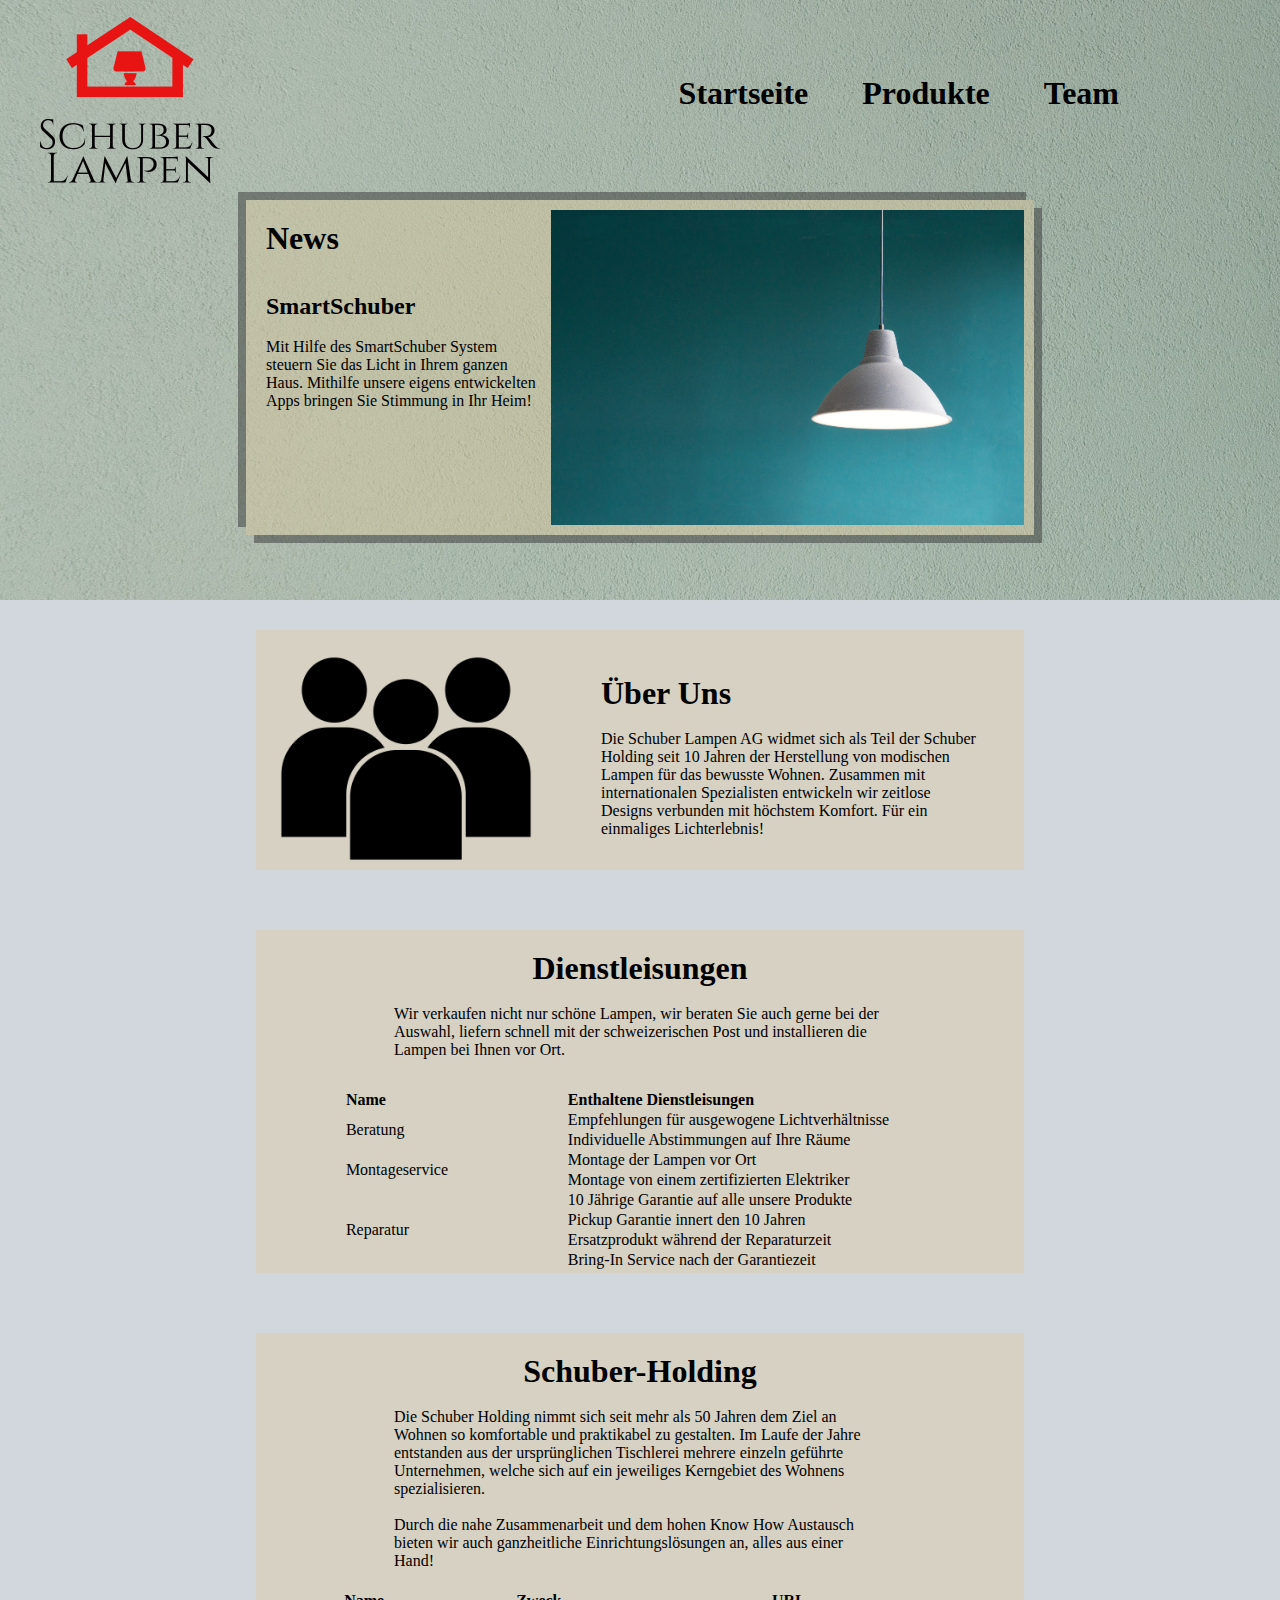
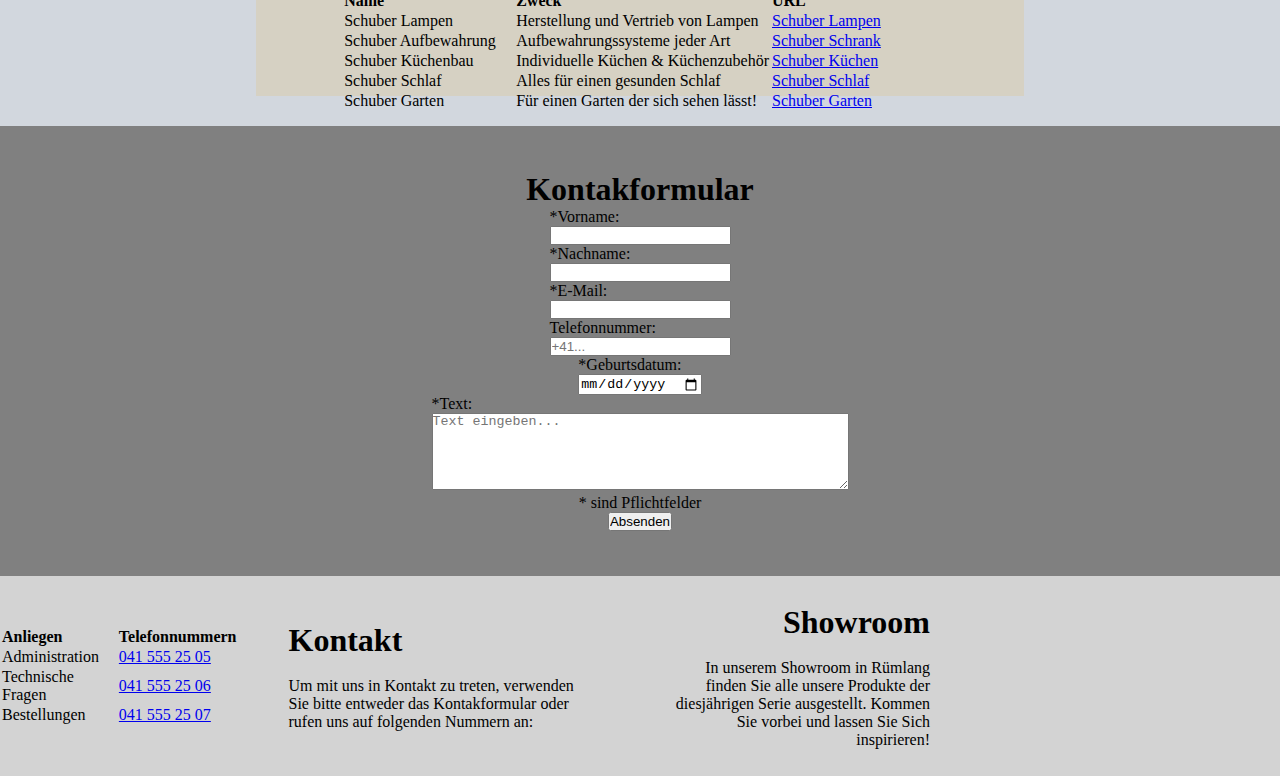
==== main.html @ 24734b68 "patch 28121118" ====
<!DOCTYPE html>
<html lang="en">

<head>
    <meta charset="UTF-8">
    <meta http-equiv="X-UA-Compatible" content="IE=edge">
    <meta name="viewport" content="width=device-width, initial-scale=1.0">
    
    <!--Titel-->
    <title>Schuber Lampen</title>


    <!--CSS stylesheet Verbindung-->
    <link rel="stylesheet" href="mainstyle.css">

    <!--Logo Bild in Titel-->
    <link rel="shortcut icon" href="Schuber Lampen/favicon.ico">

</head>

<body>
    
    <!--Header Abteil-->
    <div class="header-section">

        
        <!--Navigation-->
        <div class="header-navigation">
            
            <!--LogoBild 200x200-->
            <img src="Schuber Lampen/Logo Bild 200x200.png" alt="Logo" class="header-logo">
            
            <div class="navbar">
                <a href="main.html" class="navigation-item">Startseite</a>
                <a href="produkte.html" class="navigation-item">Produkte</a>
                <a href="team.html" class="navigation-item">Team</a>
            </div>

        </div>

        <!--NewsBox-->
        <div class="header-news">
        
            <div class="header-news-container">
                <div class="header-news-itemtext">
                    <h1>News</h1>
                    <br>
                    <br>
                    <h2>SmartSchuber</h2>
                    <br>
                    <p>
                        Mit Hilfe des SmartSchuber System steuern Sie das Licht in Ihrem ganzen Haus. Mithilfe unsere eigens entwickelten Apps bringen Sie Stimmung in Ihr Heim!
                    </p>
                </div>

                <div class="header-news-itembild">
                    <img src="Unsplash Bilder/ContentItemBild.jpg" alt="">
                </div>

            </div>

        
        </div>

    </div>
    

    <!--Body Abteil-->
    <div class="body-section">

        <!--Über Uns-->
        <div class="Body-UeberUns">
            
            <div class="UeberUns-Container">

                <div class="UeberUns-Bild">
                    <img src="Unsplash Bilder/pngwing.com.png" alt="">
                </div>

                <div class="UeberUns-Text">
                    <h1>Über Uns</h1>
                    <br>
                    <p>Die Schuber Lampen AG widmet sich als Teil der Schuber Holding seit 10 Jahren der Herstellung von modischen Lampen für das bewusste Wohnen.
                        Zusammen mit internationalen Spezialisten entwickeln wir zeitlose Designs verbunden mit höchstem Komfort. Für ein einmaliges Lichterlebnis!
                    </p>
                </div>
                


            </div>
        
        </div>

        <!--Dienstleistungen-->
        <div class="Body-Dienstleistungen">
            
            <div class="Dienstleistungen-Container">
                
                <div class="Dienstleistungen-Text">
                    <h1>Dienstleisungen</h1>
                    <br>
                    <p>
                        Wir verkaufen nicht nur schöne Lampen, wir beraten Sie auch gerne bei der Auswahl, liefern schnell mit der schweizerischen Post und installieren die Lampen bei Ihnen vor Ort.
                    </p>
                </div>
                
                <div class="Dienstleistungen-Tabelle">
                    <table>
                        <tr>
                            <th>Name</th>
                            <th>Enthaltene Dienstleisungen</th>
                        </tr>
                        
                        <tr>
                            <td rowspan="2">Beratung</td>
                            <td>Empfehlungen für ausgewogene Lichtverhältnisse</td>
                        </tr>
                        
                        <tr>
                            <td>Individuelle Abstimmungen auf Ihre Räume</td>
                        </tr>
                        
                        <tr>
                            <td rowspan="2">Montageservice</td>
                            <td>Montage der Lampen vor Ort</td>
                        </tr>
                        
                        <tr>
                            <td>Montage von einem zertifizierten Elektriker</td>
                        </tr>
                        
                        <tr>
                            <td rowspan="4">Reparatur</td>
                            <td>10 Jährige Garantie auf alle unsere Produkte</td>
                        </tr>
                        
                        <tr>
                            <td>Pickup Garantie innert den 10 Jahren</td>
                        </tr>
                        
                        <tr>
                            <td>Ersatzprodukt während der Reparaturzeit</td>
                        </tr>
                        
                        <tr>
                            <td>Bring-In Service nach der Garantiezeit</td>
                        </tr>
                    </table>            
                </div>

            </div>

        </div>


        <!--Schuber Holding-->
        <div class="Body-SchuberHolding">
            
            <div class="SchuberHolding-Container">
                
                <div class="SchuberHolding-Text">
                    <h1>Schuber-Holding</h1>
                    <br>
                    <p>
                        Die Schuber Holding nimmt sich seit mehr als 50 Jahren dem Ziel an Wohnen so komfortable und praktikabel zu gestalten. Im Laufe der Jahre entstanden aus der ursprünglichen Tischlerei mehrere einzeln geführte Unternehmen, welche sich auf ein jeweiliges Kerngebiet des Wohnens spezialisieren.
                        <br>
                        <br>
                        Durch die nahe Zusammenarbeit und dem hohen Know How Austausch bieten wir auch ganzheitliche Einrichtungslösungen an, alles aus einer Hand!
                    </p>
                </div>

                <div class="SchuberHolding-Tabelle">
                    <table>
                        <tr>
                            <th class="SH-Table-Name">Name</th>
                            <th class="SH-Table-Zweck">Zweck</th>
                            <th class="SH-Table-URL">URL</th>
                        </tr>
                            <td class="SH-Table-Name">Schuber Lampen</td>
                            <td class="SH-Table-Zweck">Herstellung und Vertrieb von Lampen</td>
                            <td class="SH-Table-URL"><a href="www.schuber-lampen.ch">Schuber Lampen</a></td>
                        <tr>
                            <td class="SH-Table-Name">Schuber Aufbewahrung</td>
                            <td class="SH-Table-Zweck">Aufbewahrungssysteme jeder Art</td>
                            <td class="SH-Table-URL"><a href="www.schuber-schrank.ch">Schuber Schrank</a></td>
                        </tr>
        
                        <tr>
                            <td class="SH-Table-Name">Schuber Küchenbau</td>
                            <td class="SH-Table-Zweck">Individuelle Küchen & Küchenzubehör</td>
                            <td class="SH-Table-URL"><a href="www.schuber.ch/kuechen">Schuber Küchen</a></td>
                        </tr>
        
                        <tr>
                            <td class="SH-Table-Name">Schuber Schlaf</td>
                            <td class="SH-Table-Zweck">Alles für einen gesunden Schlaf</td>
                            <td class="SH-Table-URL"><a href="www.schuber.ch/schlaf">Schuber Schlaf</a></td>
                        </tr>
        
                        <tr>
                            <td class="SH-Table-Name">Schuber Garten</td>
                            <td class="SH-Table-Zweck">Für einen Garten der sich sehen lässt!</td>
                            <td class="SH-Table-URL"><a href="www.schuber.ch/garten">Schuber Garten</a></td>
                        </tr>
        
                    </table>
                </div>

            </div>

        </div>
        
    </div>


    <!--PreFooter Abteil-->
    <div class="prefooter-section">
        <!--KontaktFormular-->
        <div class="prefooter-ContactFormula">
            
            <div class="ContactFormula-Container">

                <div class="CF-Text">
                    <h1>Kontakformular</h1>
                </div>

                <form class="Kontaktformular" action="https://formlog.offline.ch/log" method="post">
                    <div class="KF-Vorname">
                        <label for="Vorname">*Vorname:</label> <br>
                        <input type="text" name="Vorname" id="Vorname" required>
                    </div>

                    <div class="KF-Nachname">
                        <label for="Nachname">*Nachname:</label> <br>
                        <input type="text" name="Nachname" id="Nachname" required> 
                    </div>
                    
                    <div class="KF-Email">
                        <label for="E-Mail">*E-Mail:</label> <br>
                        <input type="email" name="E-Mail" id="E-Mail" required>
                    </div>

                    <div class="KF-Tel">
                        <label for="Telefonnummer">Telefonnummer:</label> <br>
                        <input type="tel" name="Telefonnummer" id="Telefonnummer" placeholder="+41...">
                    </div>

                    <div class="KF-GbD">
                        <label for="Geburtsdatum">*Geburtsdatum:</label> <br>
                        <input type="date" name="Geburtsdatum" id="Geburtsdatum" required>
                    </div>

                    <div class="KF-Text">
                        <label for="Text">*Text:</label> <br>
                        <textarea name="Text" id="Text" cols="50" rows="5" placeholder="Text eingeben..." maxlength="1000" required></textarea>
                    </div>
                    
                    <p>* sind Pflichtfelder</p>
                    
                    <div class="KF-SubmitButton">
                        <input type="submit" value="Absenden">
                    </div>

                </form>

            </div>

        </div>

    </div>
    
    
    <!--Footer Abteil-->
    <div class="footer-section">
        
        <div class="footer-Container">


            <!--Kontakt-->
            <div class="footer-contact">
                
                <div class="Kontakt-Container">
                    
                    <div class="Kontakt-Tabelle">
                        <table>
                            <tr>
                                <th>Anliegen</th>
                                <th>Telefonnummern</th>
                            </tr>
                            
                            <tr>
                                <td>Administration</td>
                                <td><a href="tel:+41 555 25 05">041 555 25 05</a></td>
                            </tr>
                            
                            <tr>
                                <td>Technische Fragen</td>
                                <td><a href="tel:+41 555 25 06">041 555 25 06</a></td>
                            </tr>
                            
                            <tr>
                                <td>Bestellungen</td>
                                <td><a href="tel:+41 555 25 07">041 555 25 07</a></td>
                            </tr>
                        </table>
                    </div>

                    <div class="Kontakt-Text">
                        <h1>Kontakt</h1>
                        <br>
                        <p>
                            Um mit uns in Kontakt zu treten, verwenden Sie bitte entweder das Kontakformular oder rufen uns auf folgenden Nummern an:
                        </p>
                    </div>
                    
                </div>
                
    
            </div>
            
    
            <!--Showroom-->        
            <div class="footer-showroom">
                <div class="showroom-Container">
                    <div class="showroom-text">
                        <h1>Showroom</h1>
                        <br>
                        <p>
                            In unserem Showroom in Rümlang finden Sie alle unsere Produkte der diesjährigen Serie ausgestellt.
                            Kommen Sie vorbei und lassen Sie Sich inspirieren!
                        </p>
                    </div>
        
                    <div class="showroom-karte">
                        <iframe src="https://www.google.com/maps/embed?pb=!1m18!1m12!1m3!1d21584.464068269215!2d8.512060520926418!3d47.44980866716486!2m3!1f0!2f0!3f0!3m2!1i1024!2i768!4f13.1!3m3!1m2!1s0x479075314abe0901%3A0x8d23b9f3cc47e027!2zUsO8bWxhbmc!5e0!3m2!1sde!2sch!4v1640543363745!5m2!1sde!2sch" width="300" height="196" style="border:0;" allowfullscreen="" loading="lazy"></iframe>
                    </div>

                </div>

                
            </div>


        </div>

    </div>


</body>
</html>
---- mainstyle.css ----
/*Alles*/
* {
    margin: 0;
    padding: 0;
}


/*Header CSS*/
.header-section {
    background-image: url("Unsplash Bilder/Titelbild.jpg");
    background-repeat: no-repeat;
    background-size: 100%;
    height: 600px;
}

/*Header Navigation*/
.header-navigation {
    display: flex;
    justify-content: space-between;
}

.navbar {
    margin: 75px 136px 0 0;
}

.navigation-item {
    margin: 25px;
    text-decoration: none;
    font-weight: bold;
    color: black;
    font-size: 2rem;
}

.navigation-item:hover {
    color: white;
}

/*Header Logo*/
.header-logo {
    margin-left: 30px;
}

/*Header News*/
.header-news {
    display: flex;
    justify-content: center;
    height: 400px;
}

.header-news-container {
    display: flex;
    justify-content: center;
    padding: 10px;
    width: 60%;
    height: 315px;
    background-color: rgba(219, 201, 159, 0.424);
    box-shadow: 0.5rem 0.5rem rgba(47, 47, 47, 0.472), -0.5rem -0.5rem rgba(47, 47, 47, 0.472)
    
}

.header-news-itemtext {
    display: flex;
    flex-direction: column;
    padding: 10px;
    width: 40%;
}

.header-news-itembild {
    display: flex;
    width: 473px;
    height: 315px;
}





/*Body CSS*/
.body-section {
    background-color: rgba(149, 161, 177, 0.424);
}

/*Body Über Uns*/
.Body-UeberUns {
    display: flex;
    justify-content: center;
    height: 300px;
}

.UeberUns-Container {
    display: flex;
    justify-content: center;
    width: 60%;
    margin: 30px;
    background-color: rgba(219, 201, 159, 0.424);
}

.UeberUns-Text {
    display: flex;
    flex-direction: column;
    padding: 45px;
}

.UeberUns-Bild {
    display: flex;
    width: 300px;
    height: 300px;
}





/*Body Dienstleistungen*/
.Body-Dienstleistungen {
    display: flex;
    justify-content: center;
    height: 403px;
}

.Dienstleistungen-Container {
    display: flex;
    flex-direction: column;
    width: 60%;
    margin: 30px;
    background-color: rgba(219, 201, 159, 0.424);
}

.Dienstleistungen-Text {
    display: flex;
    flex-direction: column;
    align-items: center;
    padding: 20px 138px 0 138px;
}

/*Dienstleistungen Tabelle*/
.Dienstleistungen-Tabelle {
    display: flex;
    align-items: center;
    justify-content: center;
    padding: 30px 0 20px 0;
    text-align: left;
}

.Dienstleistungen-Tabelle th {
    padding-right: 180px;
}

/*.Dienstleistungen-Tabelle td {

}
*/



/*Body Schuber Holding*/
.Body-SchuberHolding {
    display: flex;
    justify-content: center;
    height: 423px;
}

.SchuberHolding-Container {
    display: flex;
    flex-direction: column;
    width: 60%;
    margin: 30px;
    background-color: rgba(219, 201, 159, 0.424);
}

.SchuberHolding-Text {
    display: flex;
    flex-direction: column;
    align-items: center;
    padding: 20px 138px 0 138px;
}

/*SchuberHolding Tabelle*/
.SchuberHolding-Tabelle {
    display: flex;
    align-items: center;
    justify-content: center;
    padding: 20px;
    text-align: left;
}

.SchuberHolding-Tabelle th {
    padding-right: 130px;
}

/*.SH-Table-Name {

}
*/

.SH-Table-Zweck {
    padding-right: 1px;
}

.SH-Table-URL {
    text-decoration: none;
}





/*PreFooter Abteil*/
.prefooter-section {
    background-color: grey;
}

/*PreFooter ContactFormula*/
.prefooter-ContactFormula {
    display: flex;
    justify-content: center;
    height: 450px;
}

.ContactFormula-Container {
    display: flex;
    flex-direction: column;
    justify-content: center;
    align-items: center;
    width: 60%;
}

/*PreFooter KontaktFormular*/
.Kontaktformular {
    display: flex;
    flex-direction: column;
    align-items: center;
}




/*Footer Abteil*/
.footer-section {
    background-color: lightgray;
}

.footer-Container {
    display: flex;
    height: 200px;
}


/*Footer Kontakt*/
.footer-contact {
    width: 50%;
}

.Kontakt-Container {
    display: flex;
}

.Kontakt-Text {
    display: flex;
    flex-direction: column;
    width: 55%;
    justify-content: center;
    padding-right: 60px;
}

.Kontakt-Tabelle {
    display: flex;
    width: 45%;
    align-items: center;
    text-align: left;
    height: 200px;
    padding: 0 50px 0 0;
    justify-content: flex-end;
}


/*Footer Showroom*/
.footer-showroom {
    width: 50%;
}

.showroom-Container {
    display: flex;
}

.showroom-text {
    display: flex;
    flex-direction: column;
    width: 50%;
    text-align: right;
    justify-content: center;
    padding: 0px 50px 0 30px;
}

.showroom-karte {
    margin: 0;
    padding: 0;
}
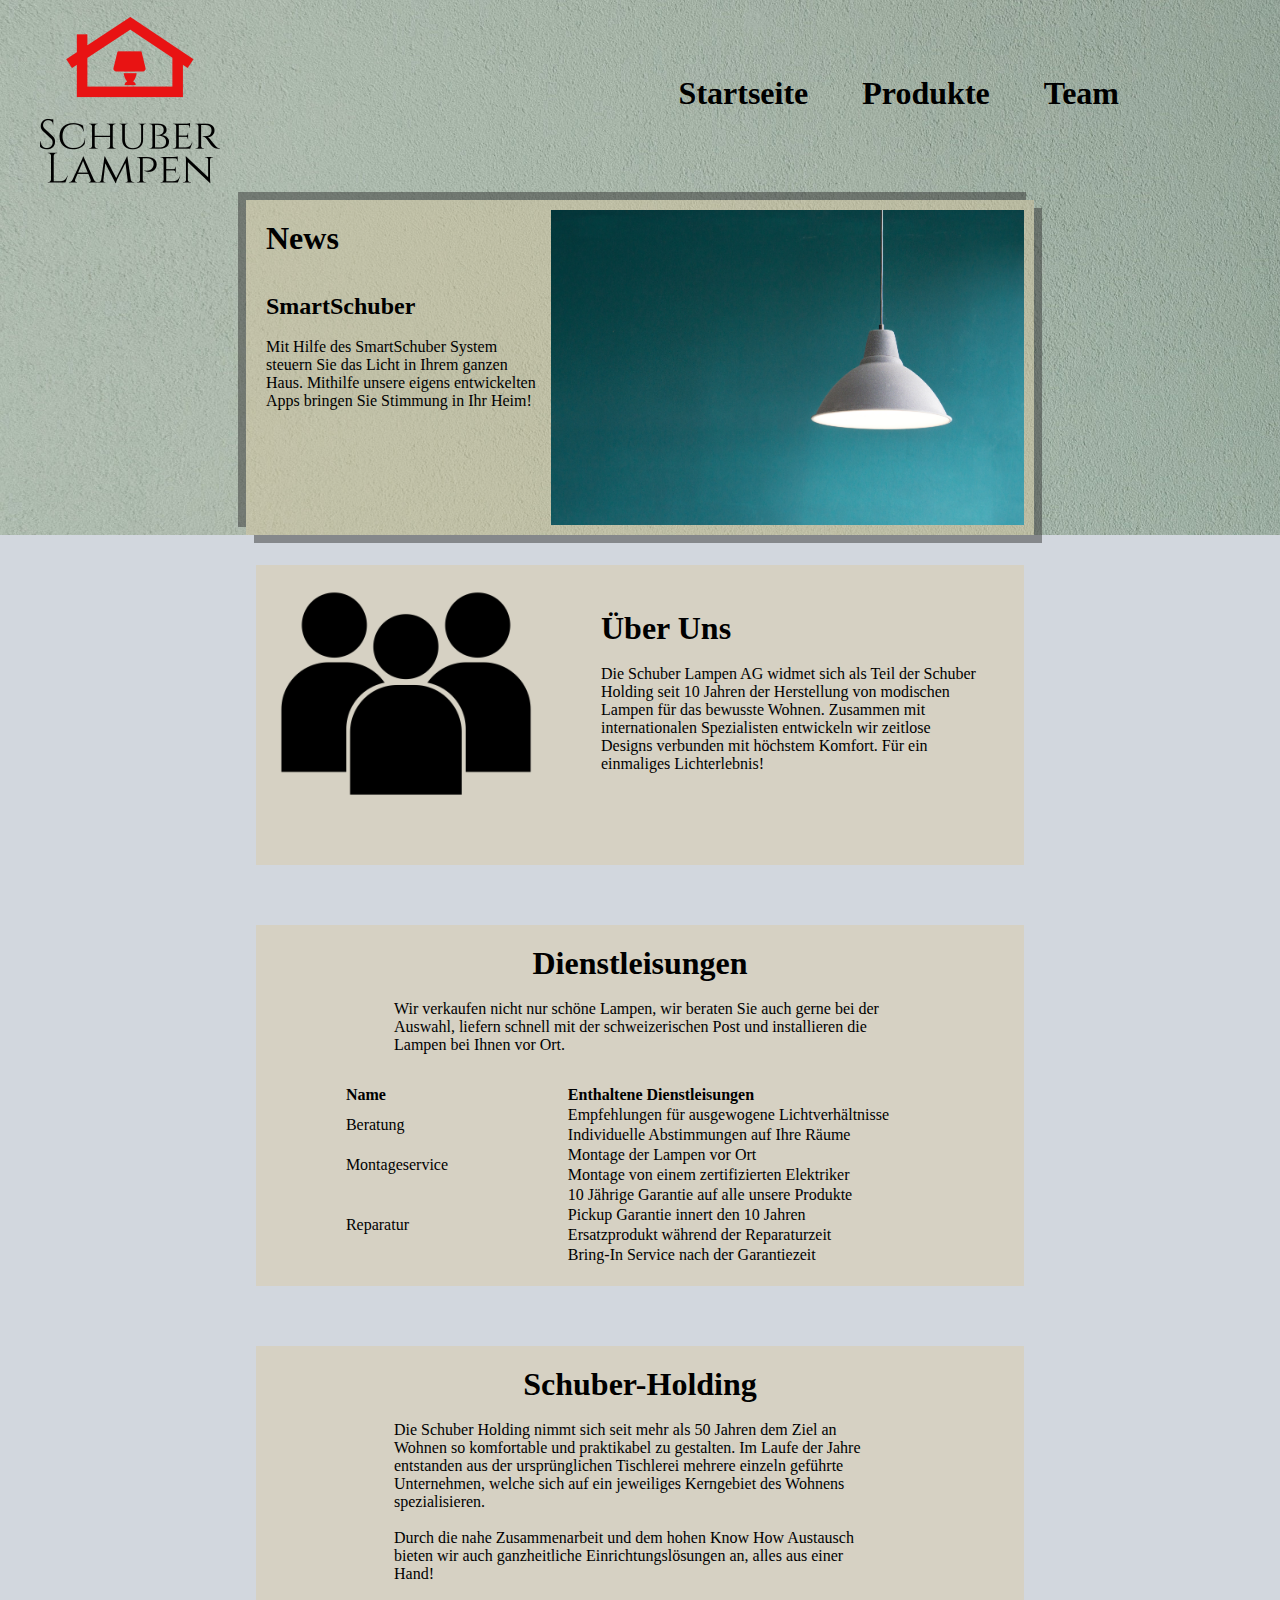
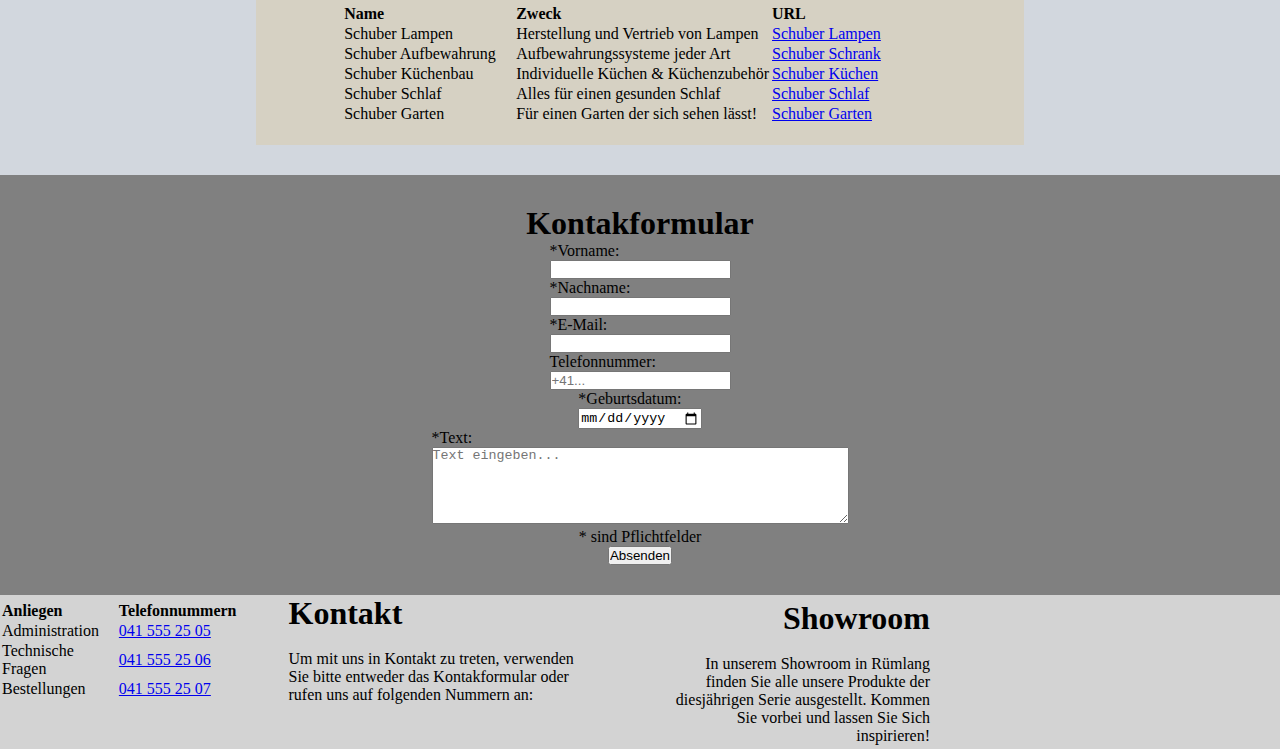
==== commit cab2a9bb: "main patch Fr 0930" ====
--- a/main.html
+++ b/main.html
@@ -1,5 +1,5 @@
 <!DOCTYPE html>
-<html lang="en">
+<html lang="de">
 
 <head>
     <meta charset="UTF-8">
@@ -54,7 +54,7 @@
                 </div>
 
                 <div class="header-news-itembild">
-                    <img src="Unsplash Bilder/ContentItemBild.jpg" alt="">
+                    <img src="Unsplash Bilder/ContentItemBild.jpg" class="header-news-bild">
                 </div>
 
             </div>
@@ -73,8 +73,8 @@
             
             <div class="UeberUns-Container">
 
-                <div class="UeberUns-Bild">
-                    <img src="Unsplash Bilder/pngwing.com.png" alt="">
+                <div class="UeberUns-itembild">
+                    <img src="Unsplash Bilder/pngwing.com.png" class="UeberUns-Bild">
                 </div>
 
                 <div class="UeberUns-Text">
@@ -215,6 +215,8 @@
 
     <!--PreFooter Abteil-->
     <div class="prefooter-section">
+        
+        
         <!--KontaktFormular-->
         <div class="prefooter-ContactFormula">
             
@@ -266,6 +268,7 @@
             </div>
 
         </div>
+
 
     </div>
     
@@ -331,8 +334,8 @@
                         </p>
                     </div>
         
-                    <div class="showroom-karte">
-                        <iframe src="https://www.google.com/maps/embed?pb=!1m18!1m12!1m3!1d21584.464068269215!2d8.512060520926418!3d47.44980866716486!2m3!1f0!2f0!3f0!3m2!1i1024!2i768!4f13.1!3m3!1m2!1s0x479075314abe0901%3A0x8d23b9f3cc47e027!2zUsO8bWxhbmc!5e0!3m2!1sde!2sch!4v1640543363745!5m2!1sde!2sch" width="300" height="196" style="border:0;" allowfullscreen="" loading="lazy"></iframe>
+                    <div class="showroom-karte-item">
+                        <iframe src="https://www.google.com/maps/embed?pb=!1m18!1m12!1m3!1d21584.464068269215!2d8.512060520926418!3d47.44980866716486!2m3!1f0!2f0!3f0!3m2!1i1024!2i768!4f13.1!3m3!1m2!1s0x479075314abe0901%3A0x8d23b9f3cc47e027!2zUsO8bWxhbmc!5e0!3m2!1sde!2sch!4v1640543363745!5m2!1sde!2sch" class="showroom-karte" style="border:0;" allowfullscreen="" loading="lazy"></iframe>
                     </div>
 
                 </div>
--- a/mainstyle.css
+++ b/mainstyle.css
@@ -11,8 +11,9 @@
     background-image: url("Unsplash Bilder/Titelbild.jpg");
     background-repeat: no-repeat;
     background-size: 100%;
-    height: 600px;
-}
+
+}
+
 
 /*Header Navigation*/
 .header-navigation {
@@ -45,7 +46,6 @@
 .header-news {
     display: flex;
     justify-content: center;
-    height: 400px;
 }
 
 .header-news-container {
@@ -53,7 +53,6 @@
     justify-content: center;
     padding: 10px;
     width: 60%;
-    height: 315px;
     background-color: rgba(219, 201, 159, 0.424);
     box-shadow: 0.5rem 0.5rem rgba(47, 47, 47, 0.472), -0.5rem -0.5rem rgba(47, 47, 47, 0.472)
     
@@ -68,8 +67,11 @@
 
 .header-news-itembild {
     display: flex;
-    width: 473px;
-    height: 315px;
+}
+
+.header-news-bild {
+    max-width: 473px;
+    max-height: 315px;    
 }
 
 
@@ -81,11 +83,11 @@
     background-color: rgba(149, 161, 177, 0.424);
 }
 
+
 /*Body Über Uns*/
 .Body-UeberUns {
     display: flex;
     justify-content: center;
-    height: 300px;
 }
 
 .UeberUns-Container {
@@ -102,21 +104,19 @@
     padding: 45px;
 }
 
+.UeberUns-itembild {
+    display: flex;
+}
+
 .UeberUns-Bild {
-    display: flex;
     width: 300px;
     height: 300px;
 }
 
-
-
-
-
 /*Body Dienstleistungen*/
 .Body-Dienstleistungen {
     display: flex;
     justify-content: center;
-    height: 403px;
 }
 
 .Dienstleistungen-Container {
@@ -147,18 +147,10 @@
     padding-right: 180px;
 }
 
-/*.Dienstleistungen-Tabelle td {
-
-}
-*/
-
-
-
 /*Body Schuber Holding*/
 .Body-SchuberHolding {
     display: flex;
     justify-content: center;
-    height: 423px;
 }
 
 .SchuberHolding-Container {
@@ -189,10 +181,6 @@
     padding-right: 130px;
 }
 
-/*.SH-Table-Name {
-
-}
-*/
 
 .SH-Table-Zweck {
     padding-right: 1px;
@@ -215,7 +203,6 @@
 .prefooter-ContactFormula {
     display: flex;
     justify-content: center;
-    height: 450px;
 }
 
 .ContactFormula-Container {
@@ -224,6 +211,7 @@
     justify-content: center;
     align-items: center;
     width: 60%;
+    margin: 30px 0 30px 0;
 }
 
 /*PreFooter KontaktFormular*/
@@ -236,14 +224,14 @@
 
 
 
-/*Footer Abteil*/
+
+/*Footer CSS*/
 .footer-section {
     background-color: lightgray;
 }
 
 .footer-Container {
     display: flex;
-    height: 200px;
 }
 
 
@@ -269,11 +257,9 @@
     width: 45%;
     align-items: center;
     text-align: left;
-    height: 200px;
     padding: 0 50px 0 0;
     justify-content: flex-end;
 }
-
 
 /*Footer Showroom*/
 .footer-showroom {
@@ -293,7 +279,12 @@
     padding: 0px 50px 0 30px;
 }
 
-.showroom-karte {
+.showroom-karte-item {
     margin: 0;
     padding: 0;
 }
+
+.showroom-karte {
+    max-width: 300px;
+    max-height: 196px;
+}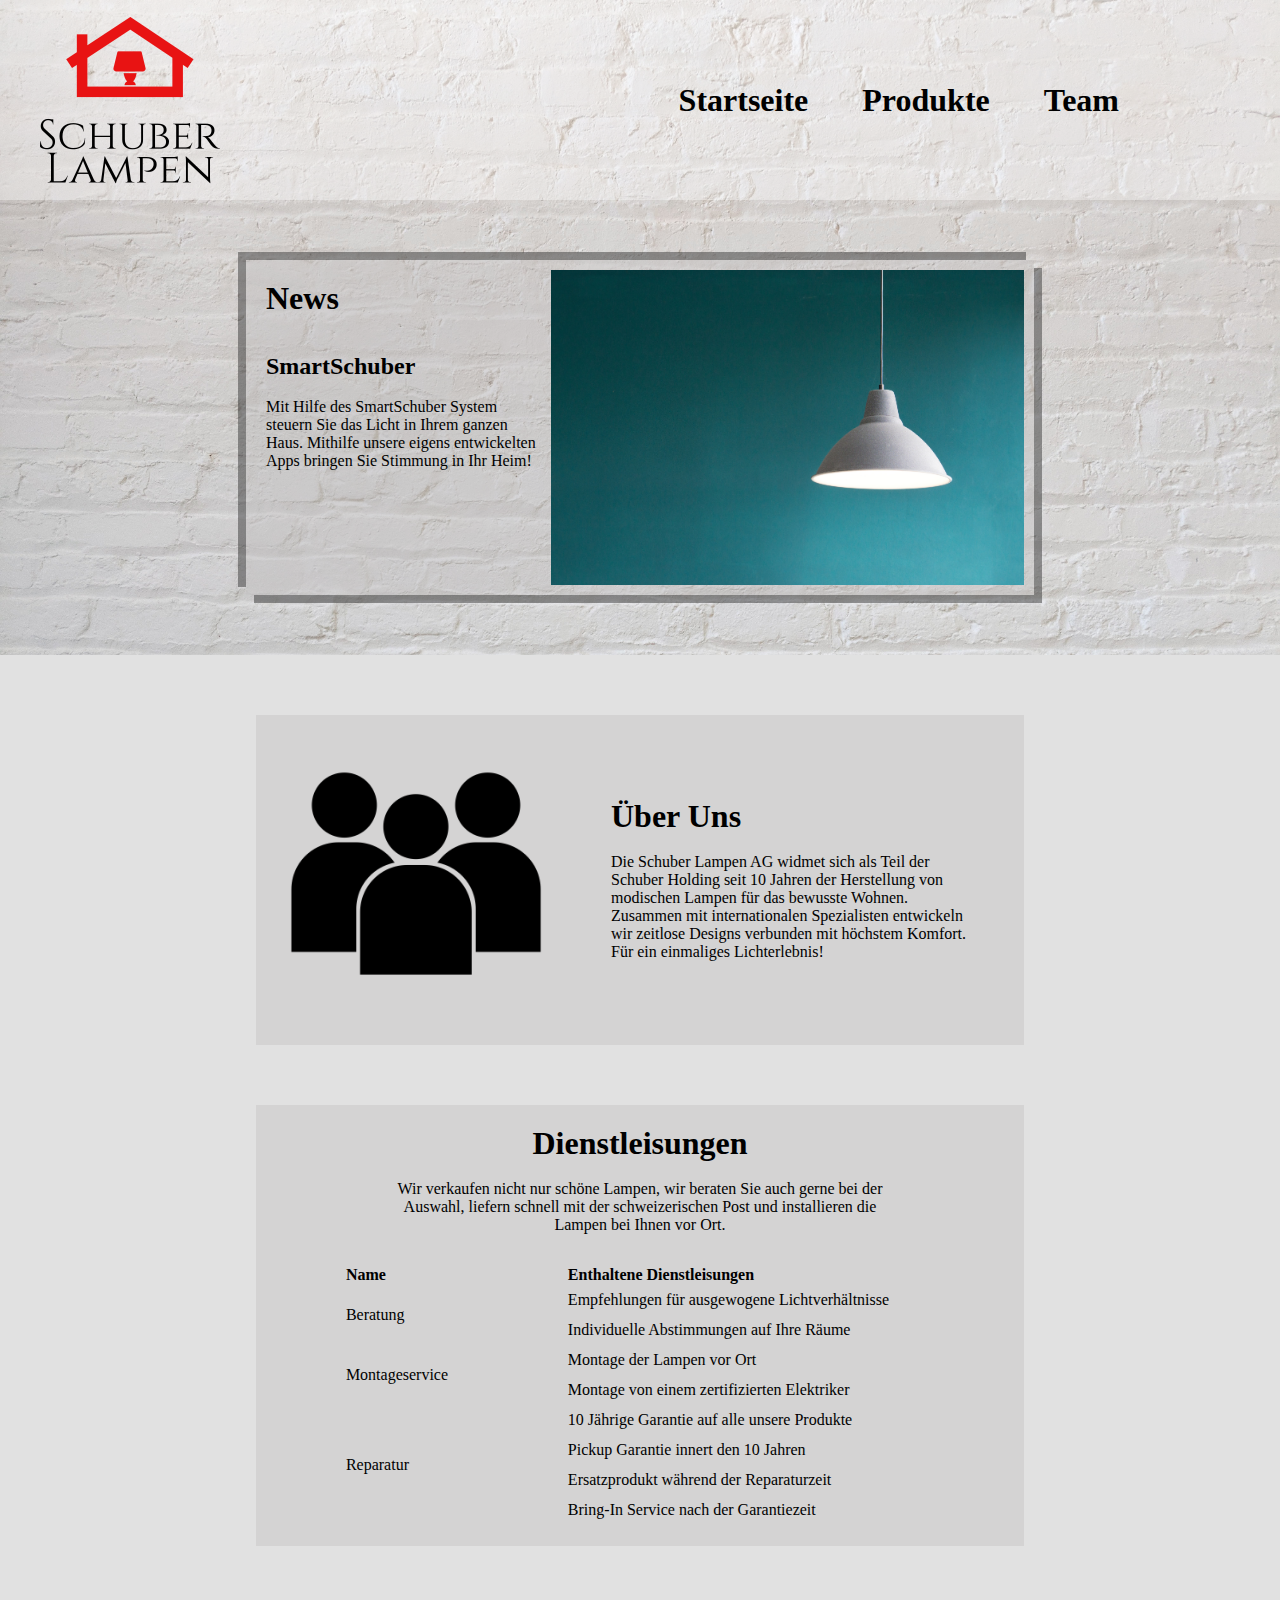
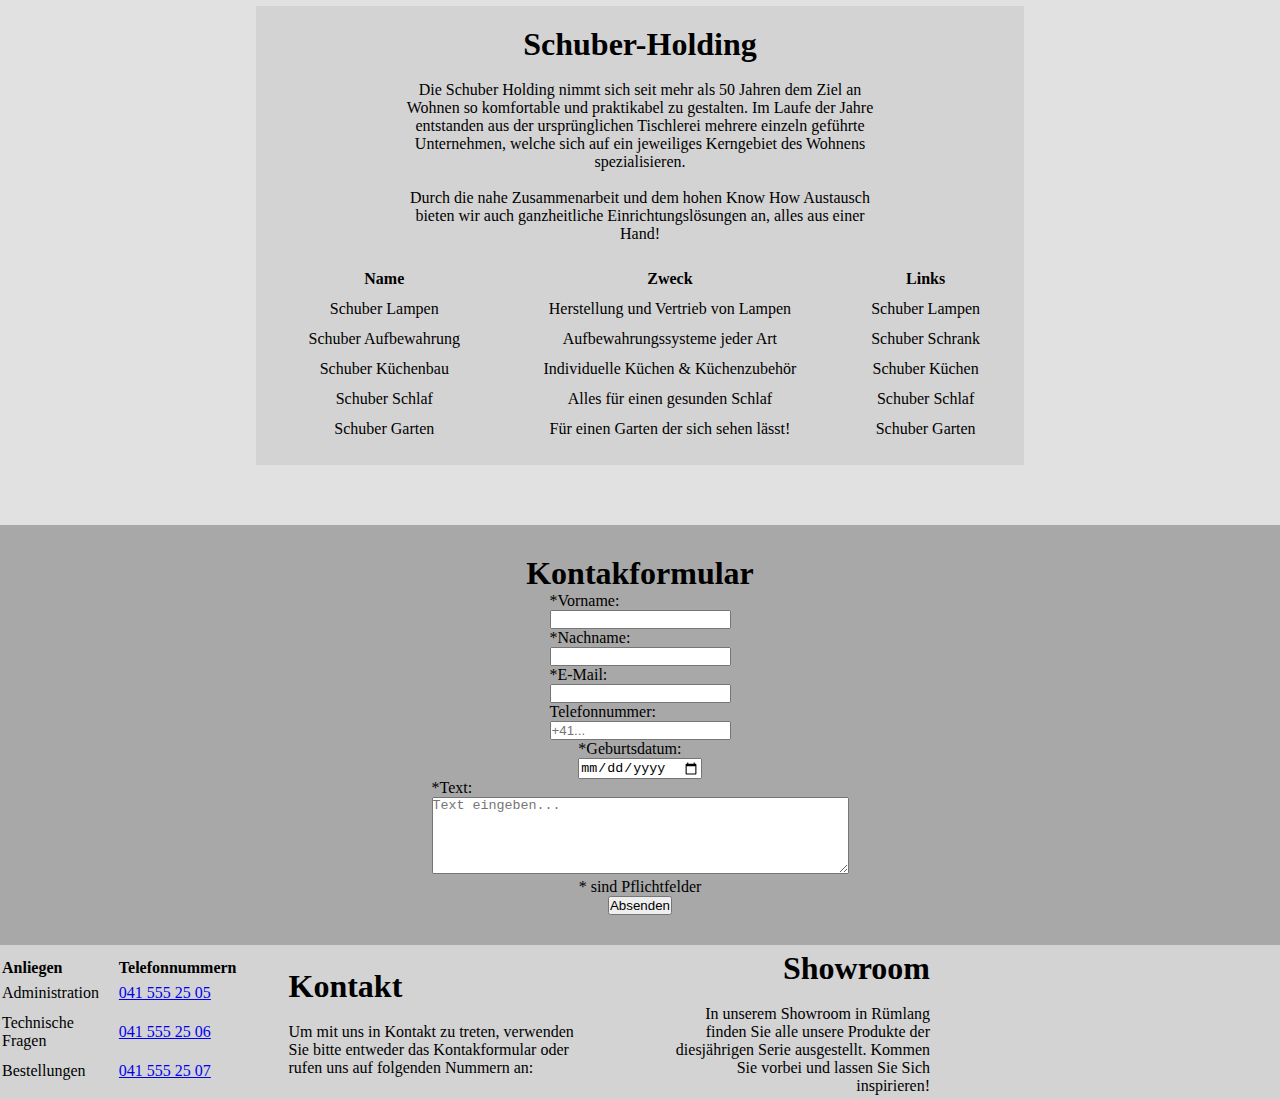
==== commit 2b1877a2: "patch 070121  1120" ====
--- a/main.html
+++ b/main.html
@@ -169,38 +169,38 @@
                     </p>
                 </div>
 
-                <div class="SchuberHolding-Tabelle">
-                    <table>
-                        <tr>
-                            <th class="SH-Table-Name">Name</th>
-                            <th class="SH-Table-Zweck">Zweck</th>
-                            <th class="SH-Table-URL">URL</th>
-                        </tr>
-                            <td class="SH-Table-Name">Schuber Lampen</td>
-                            <td class="SH-Table-Zweck">Herstellung und Vertrieb von Lampen</td>
-                            <td class="SH-Table-URL"><a href="www.schuber-lampen.ch">Schuber Lampen</a></td>
-                        <tr>
-                            <td class="SH-Table-Name">Schuber Aufbewahrung</td>
-                            <td class="SH-Table-Zweck">Aufbewahrungssysteme jeder Art</td>
-                            <td class="SH-Table-URL"><a href="www.schuber-schrank.ch">Schuber Schrank</a></td>
-                        </tr>
-        
-                        <tr>
-                            <td class="SH-Table-Name">Schuber Küchenbau</td>
-                            <td class="SH-Table-Zweck">Individuelle Küchen & Küchenzubehör</td>
-                            <td class="SH-Table-URL"><a href="www.schuber.ch/kuechen">Schuber Küchen</a></td>
-                        </tr>
-        
-                        <tr>
-                            <td class="SH-Table-Name">Schuber Schlaf</td>
-                            <td class="SH-Table-Zweck">Alles für einen gesunden Schlaf</td>
-                            <td class="SH-Table-URL"><a href="www.schuber.ch/schlaf">Schuber Schlaf</a></td>
-                        </tr>
-        
-                        <tr>
-                            <td class="SH-Table-Name">Schuber Garten</td>
-                            <td class="SH-Table-Zweck">Für einen Garten der sich sehen lässt!</td>
-                            <td class="SH-Table-URL"><a href="www.schuber.ch/garten">Schuber Garten</a></td>
+                <div class="SchuberHolding-Tabelle-container">
+                    <table class="SchuberHolding-Tabelle">
+                        <tr>
+                            <th>Name</th>
+                            <th>Zweck</th>
+                            <th>Links</th>
+                        </tr>
+                            <td>Schuber Lampen</td>
+                            <td>Herstellung und Vertrieb von Lampen</td>
+                            <td><a href="www.schuber-lampen.ch">Schuber Lampen</a></td>
+                        <tr>
+                            <td>Schuber Aufbewahrung</td>
+                            <td>Aufbewahrungssysteme jeder Art</td>
+                            <td><a href="www.schuber-schrank.ch">Schuber Schrank</a></td>
+                        </tr>
+        
+                        <tr>
+                            <td>Schuber Küchenbau</td>
+                            <td>Individuelle Küchen & Küchenzubehör</td>
+                            <td><a href="www.schuber.ch/kuechen">Schuber Küchen</a></td>
+                        </tr>
+        
+                        <tr>
+                            <td>Schuber Schlaf</td>
+                            <td>Alles für einen gesunden Schlaf</td>
+                            <td><a href="www.schuber.ch/schlaf">Schuber Schlaf</a></td>
+                        </tr>
+        
+                        <tr>
+                            <td>Schuber Garten</td>
+                            <td>Für einen Garten der sich sehen lässt!</td>
+                            <td><a href="www.schuber.ch/garten">Schuber Garten</a></td>
                         </tr>
         
                     </table>
--- a/mainstyle.css
+++ b/mainstyle.css
@@ -19,10 +19,12 @@
 .header-navigation {
     display: flex;
     justify-content: space-between;
+    background-color: rgba(255, 255, 255, 0.365);
+    align-items: center;
 }
 
 .navbar {
-    margin: 75px 136px 0 0;
+    margin: 0 136px 0 0;
 }
 
 .navigation-item {
@@ -53,8 +55,9 @@
     justify-content: center;
     padding: 10px;
     width: 60%;
-    background-color: rgba(219, 201, 159, 0.424);
-    box-shadow: 0.5rem 0.5rem rgba(47, 47, 47, 0.472), -0.5rem -0.5rem rgba(47, 47, 47, 0.472)
+    background-color: rgba(193, 189, 189, 0.399);
+    box-shadow: 0.5rem 0.5rem rgba(47, 47, 47, 0.472), -0.5rem -0.5rem rgba(47, 47, 47, 0.472);
+    margin: 60px 0 60px 0;
     
 }
 
@@ -80,7 +83,7 @@
 
 /*Body CSS*/
 .body-section {
-    background-color: rgba(149, 161, 177, 0.424);
+    background-color: rgba(184, 184, 184, 0.424);
 }
 
 
@@ -92,25 +95,26 @@
 
 .UeberUns-Container {
     display: flex;
-    justify-content: center;
-    width: 60%;
-    margin: 30px;
-    background-color: rgba(219, 201, 159, 0.424);
+    align-items: center;
+    width: 60%;
+    margin: 60px 0 30px 0;
+    background-color: rgba(193, 189, 189, 0.399);
 }
 
 .UeberUns-Text {
     display: flex;
     flex-direction: column;
-    padding: 45px;
+    padding: 0 45px 0 45px;
 }
 
 .UeberUns-itembild {
     display: flex;
+    padding: 30px 0 0 10px;
 }
 
 .UeberUns-Bild {
-    width: 300px;
-    height: 300px;
+    max-width: 300px;
+    max-height: 300px;
 }
 
 /*Body Dienstleistungen*/
@@ -123,14 +127,15 @@
     display: flex;
     flex-direction: column;
     width: 60%;
-    margin: 30px;
-    background-color: rgba(219, 201, 159, 0.424);
+    margin: 30px 0 30px 0;
+    background-color: rgba(193, 189, 189, 0.399);
 }
 
 .Dienstleistungen-Text {
     display: flex;
     flex-direction: column;
     align-items: center;
+    text-align: center;
     padding: 20px 138px 0 138px;
 }
 
@@ -157,46 +162,41 @@
     display: flex;
     flex-direction: column;
     width: 60%;
-    margin: 30px;
-    background-color: rgba(219, 201, 159, 0.424);
+    margin: 30px 0 60px 0;
+    background-color: rgba(193, 189, 189, 0.399);
 }
 
 .SchuberHolding-Text {
     display: flex;
     flex-direction: column;
     align-items: center;
+    text-align: center;
     padding: 20px 138px 0 138px;
 }
 
 /*SchuberHolding Tabelle*/
+.SchuberHolding-Tabelle-container {
+    padding: 20px;
+}
+
 .SchuberHolding-Tabelle {
-    display: flex;
-    align-items: center;
-    justify-content: center;
-    padding: 20px;
-    text-align: left;
-}
-
-.SchuberHolding-Tabelle th {
-    padding-right: 130px;
-}
-
-
-.SH-Table-Zweck {
-    padding-right: 1px;
-}
-
-.SH-Table-URL {
+    width: 100%;
+    text-align: center;
+}
+
+.SchuberHolding-Tabelle th, td{
+    padding: 5px 0 5px 0;
+}
+
+.SchuberHolding-Tabelle a {
     text-decoration: none;
-}
-
-
-
+    color: black;
+}
 
 
 /*PreFooter Abteil*/
 .prefooter-section {
-    background-color: grey;
+    background-color: rgb(169, 168, 168);
 }
 
 /*PreFooter ContactFormula*/
@@ -232,6 +232,7 @@
 
 .footer-Container {
     display: flex;
+    align-items: center;
 }
 
 
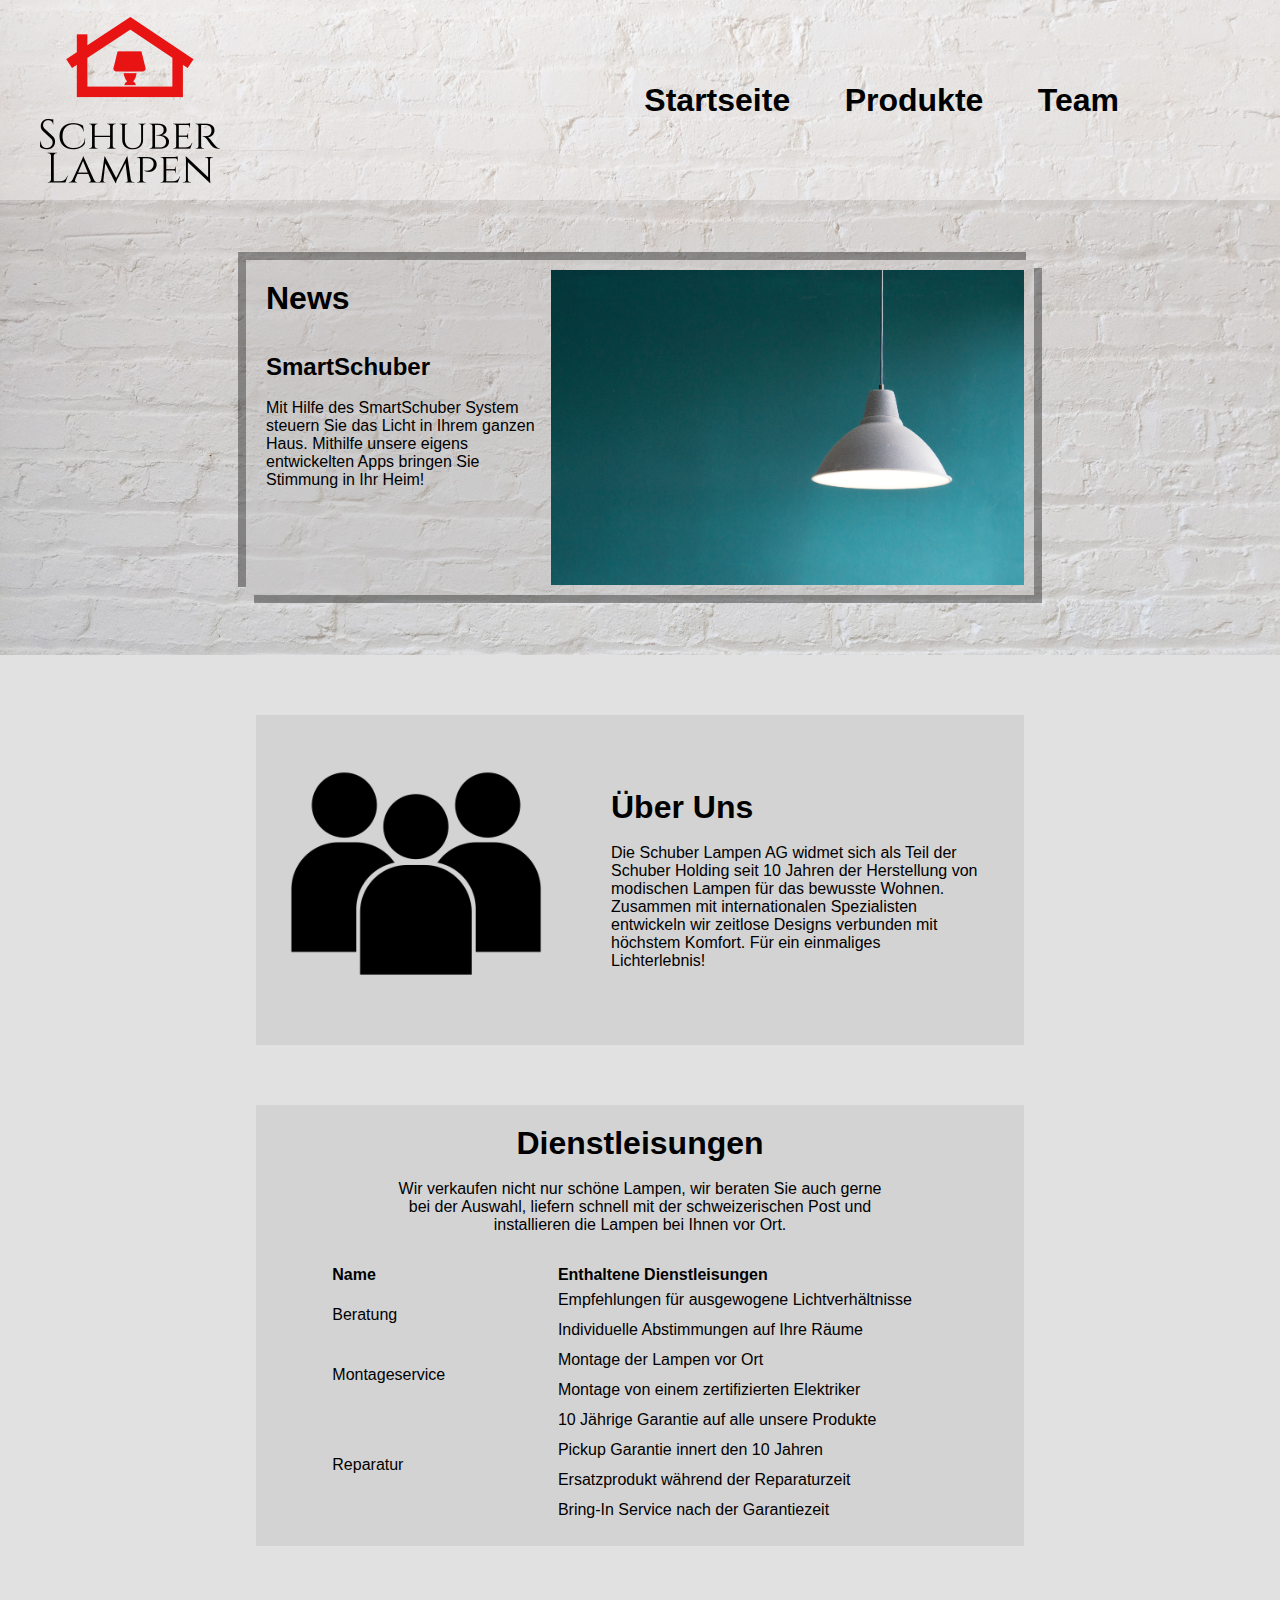
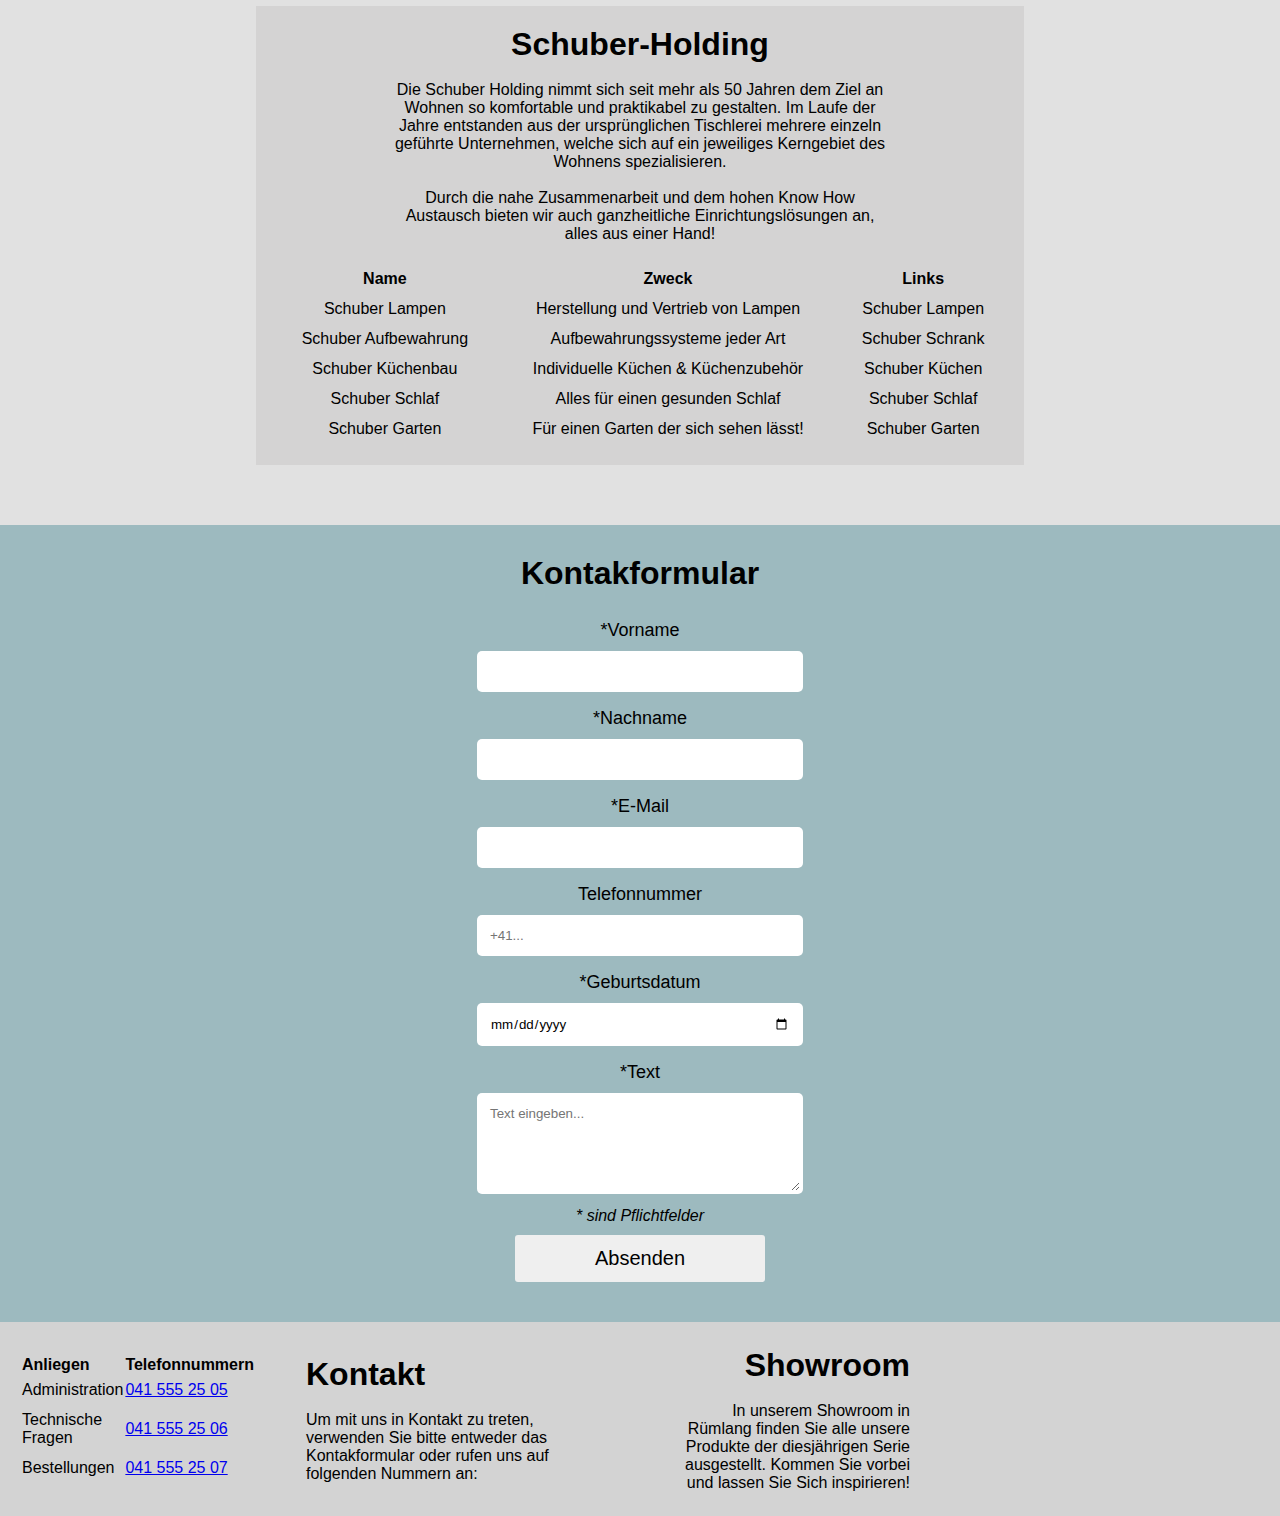
==== commit 85c014cc: "final patch" ====
--- a/main.html
+++ b/main.html
@@ -227,37 +227,37 @@
                 </div>
 
                 <form class="Kontaktformular" action="https://formlog.offline.ch/log" method="post">
-                    <div class="KF-Vorname">
-                        <label for="Vorname">*Vorname:</label> <br>
+                    <div class="KF-item">
+                        <label for="Vorname">*Vorname</label> <br>
                         <input type="text" name="Vorname" id="Vorname" required>
                     </div>
 
-                    <div class="KF-Nachname">
-                        <label for="Nachname">*Nachname:</label> <br>
+                    <div class="KF-item">
+                        <label for="Nachname">*Nachname</label> <br>
                         <input type="text" name="Nachname" id="Nachname" required> 
                     </div>
                     
-                    <div class="KF-Email">
-                        <label for="E-Mail">*E-Mail:</label> <br>
+                    <div class="KF-item">
+                        <label for="E-Mail">*E-Mail</label> <br>
                         <input type="email" name="E-Mail" id="E-Mail" required>
                     </div>
 
-                    <div class="KF-Tel">
-                        <label for="Telefonnummer">Telefonnummer:</label> <br>
+                    <div class="KF-item">
+                        <label for="Telefonnummer">Telefonnummer</label> <br>
                         <input type="tel" name="Telefonnummer" id="Telefonnummer" placeholder="+41...">
                     </div>
 
-                    <div class="KF-GbD">
-                        <label for="Geburtsdatum">*Geburtsdatum:</label> <br>
+                    <div class="KF-item">
+                        <label for="Geburtsdatum">*Geburtsdatum</label> <br>
                         <input type="date" name="Geburtsdatum" id="Geburtsdatum" required>
                     </div>
 
-                    <div class="KF-Text">
-                        <label for="Text">*Text:</label> <br>
+                    <div class="KF-item">
+                        <label for="Text">*Text</label> <br>
                         <textarea name="Text" id="Text" cols="50" rows="5" placeholder="Text eingeben..." maxlength="1000" required></textarea>
                     </div>
                     
-                    <p>* sind Pflichtfelder</p>
+                    <p style="font-style: italic;">* sind Pflichtfelder</p>
                     
                     <div class="KF-SubmitButton">
                         <input type="submit" value="Absenden">
--- a/mainstyle.css
+++ b/mainstyle.css
@@ -3,6 +3,7 @@
 * {
     margin: 0;
     padding: 0;
+    font-family: 'Gill Sans', 'Gill Sans MT', Calibri, 'Trebuchet MS', sans-serif;
 }
 
 
@@ -36,7 +37,7 @@
 }
 
 .navigation-item:hover {
-    color: white;
+    color: red;
 }
 
 /*Header Logo*/
@@ -99,7 +100,14 @@
     width: 60%;
     margin: 60px 0 30px 0;
     background-color: rgba(193, 189, 189, 0.399);
-}
+    transition: 0.5s;
+}
+
+.UeberUns-Container:hover {
+    box-shadow: 10px 10px 2px rgb(80, 140, 150);
+    transition: 0.5s;
+}
+
 
 .UeberUns-Text {
     display: flex;
@@ -129,7 +137,14 @@
     width: 60%;
     margin: 30px 0 30px 0;
     background-color: rgba(193, 189, 189, 0.399);
-}
+    transition: 0.5s;
+}
+
+.Dienstleistungen-Container:hover {
+    box-shadow: 10px 10px 2px rgb(80, 140, 150);
+    transition: 0.5s;
+}
+
 
 .Dienstleistungen-Text {
     display: flex;
@@ -164,6 +179,12 @@
     width: 60%;
     margin: 30px 0 60px 0;
     background-color: rgba(193, 189, 189, 0.399);
+    transition: 0.5s;
+}
+
+.SchuberHolding-Container:hover {
+    box-shadow: 10px 10px 2px rgb(80, 140, 150);
+    transition: 0.5s;
 }
 
 .SchuberHolding-Text {
@@ -196,7 +217,7 @@
 
 /*PreFooter Abteil*/
 .prefooter-section {
-    background-color: rgb(169, 168, 168);
+    background-color: rgb(157, 186, 191);
 }
 
 /*PreFooter ContactFormula*/
@@ -221,8 +242,47 @@
     align-items: center;
 }
 
-
-
+.CF-Text {
+    padding-bottom: 20px;
+}
+
+
+.KF-item {
+    padding: 5px;
+    text-align: center;
+    margin: 3px;
+    font-size: 18px;
+}
+
+.KF-item input,textarea{
+    border: solid;
+    padding: 10px;
+    width: 300px;
+    margin-top: 10px;
+    border-radius: 5px;
+    border-color: transparent;
+}
+
+.KF-SubmitButton input{
+    margin: 10px;
+    border-color: transparent;
+    padding: 10px;
+    border-radius: 3px;
+    width: 250px;
+    font-size: 20px;
+}
+
+.KF-item input:hover {
+    border-color: rgb(232, 148, 148);
+}
+
+.KF-item textarea:hover {
+    border-color: rgb(232, 148, 148);
+}
+
+.KF-SubmitButton input:hover {
+    background-color: rgb(232, 148, 148);
+}
 
 
 /*Footer CSS*/
@@ -233,6 +293,7 @@
 .footer-Container {
     display: flex;
     align-items: center;
+    padding: 20px;
 }
 
 
